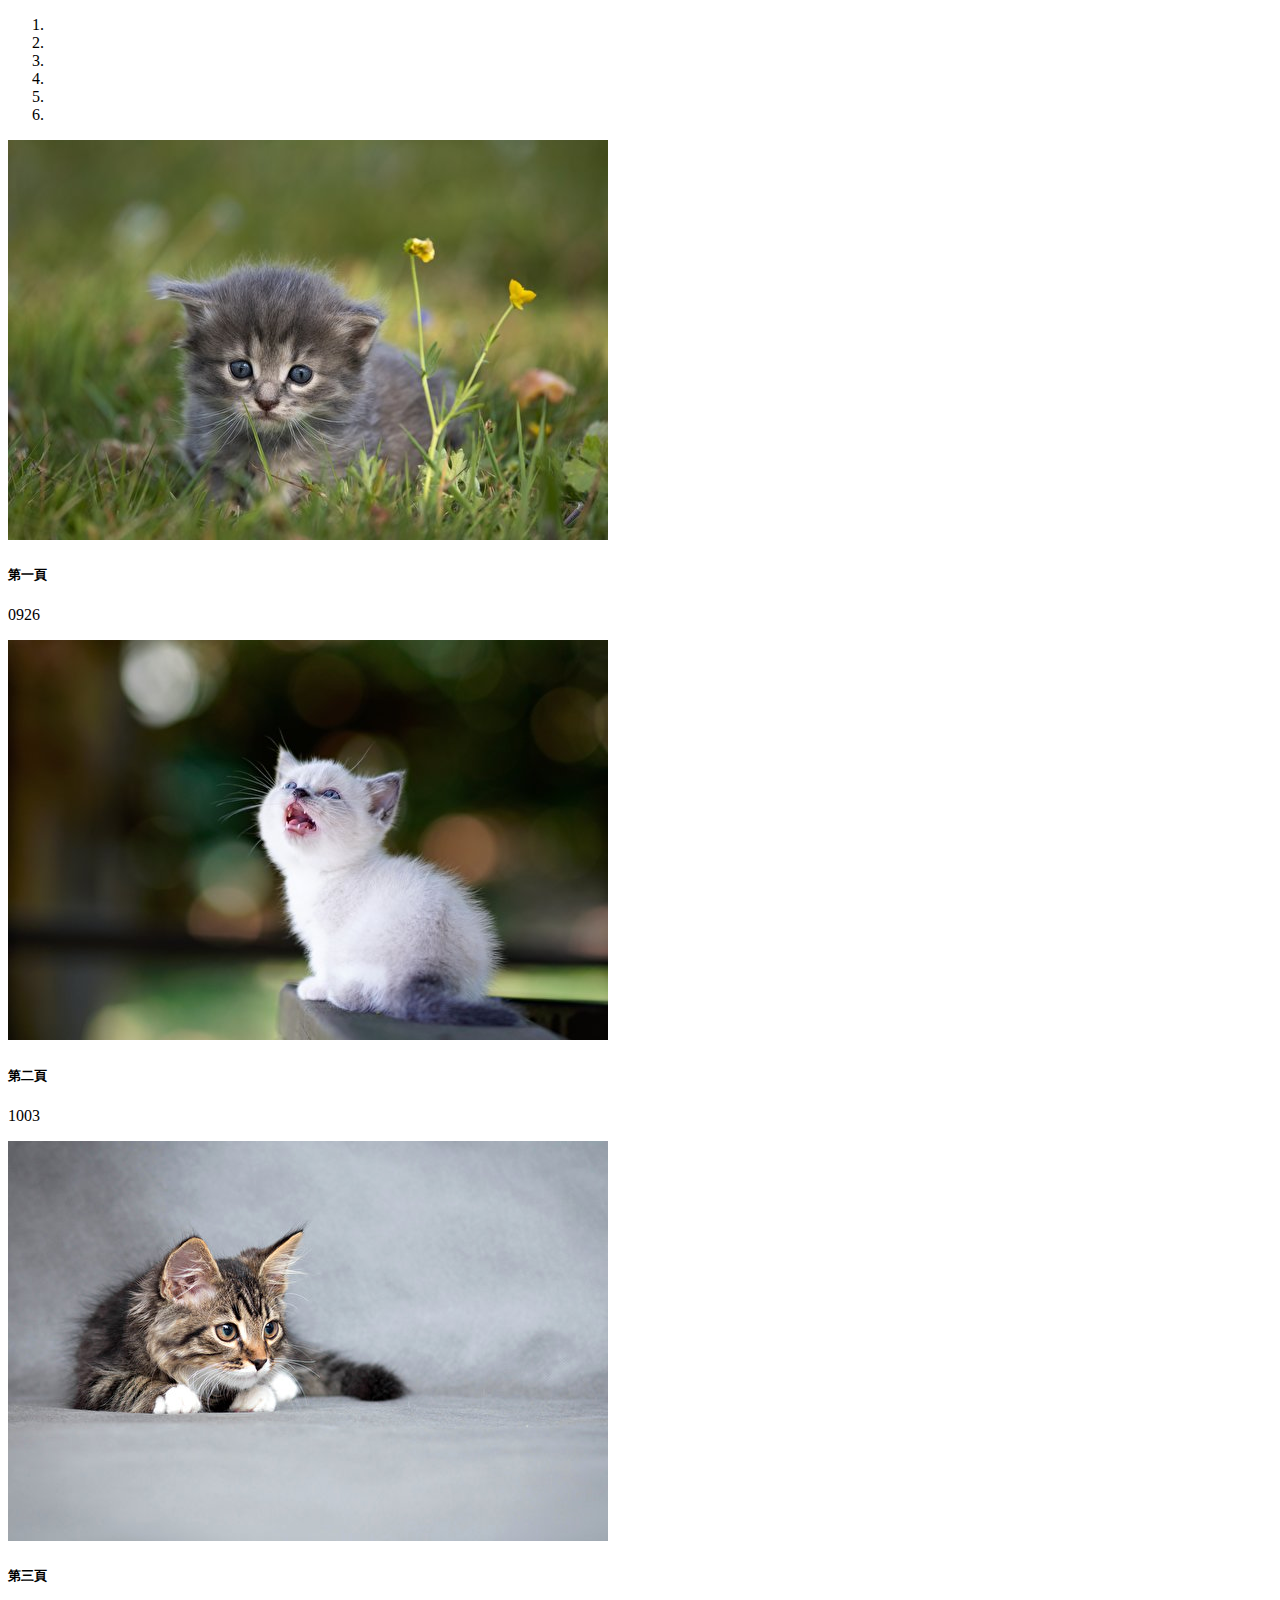
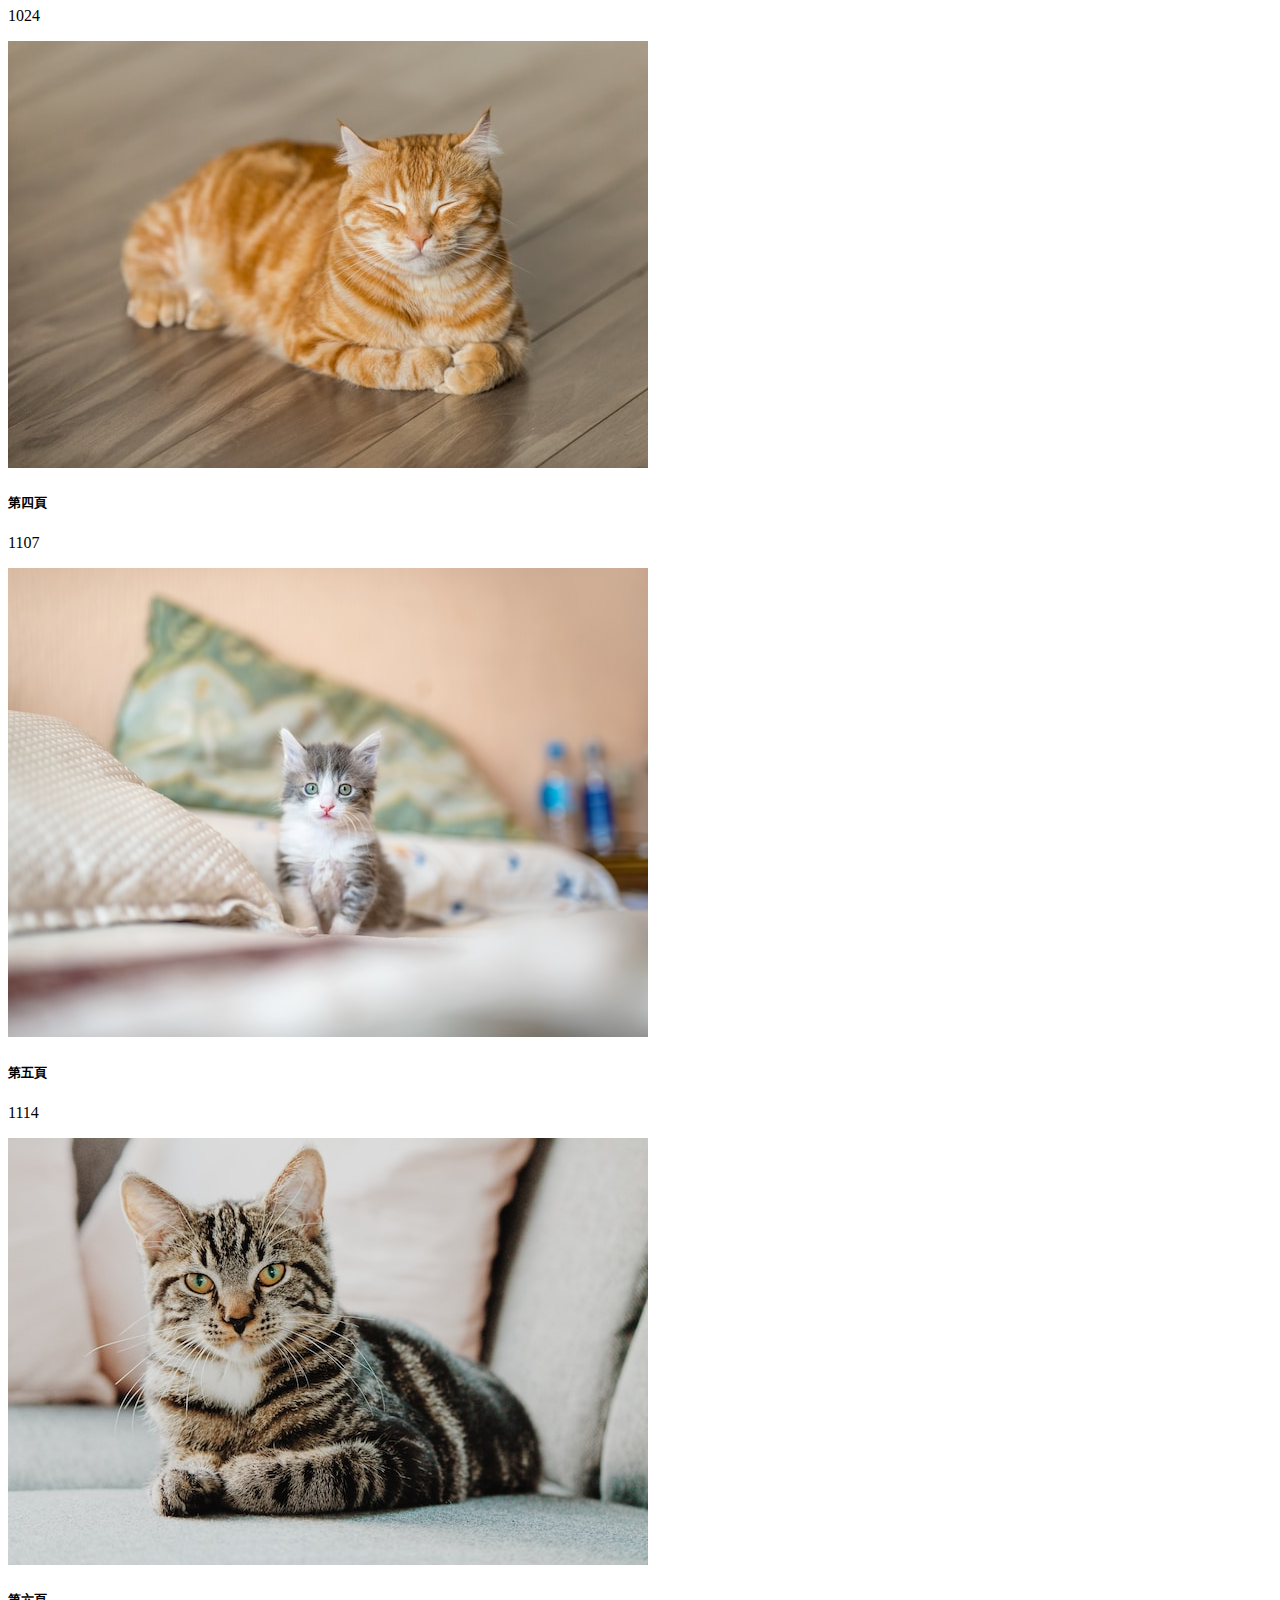
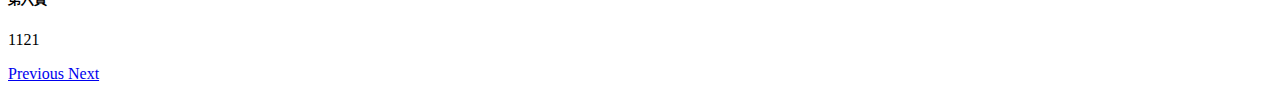
==== index.html @ 85795bbf "上傳圖片" ====
<!doctype html>
<html>
<head>
<meta charset="utf-8">
<meta http-equiv="X-UA-Compatible" content="IE=edge">
<meta name="viewport" content="width=device-width, initial-scale=1.0">
<title>這是我的期末作業</title>
<link href="css/bootstrap-4.4.1.css" rel="stylesheet" type="text/css">
</head>

<body>
<div id="carouselExampleIndicators1" class="carousel slide" data-ride="carousel" style="background-color: white">
  <ol class="carousel-indicators">
    <li data-target="#carouselExampleIndicators1" data-slide-to="0" class="active"></li>
    <li data-target="#carouselExampleIndicators1" data-slide-to="1"></li>
    <li data-target="#carouselExampleIndicators1" data-slide-to="2"></li>
	<li data-target="#carouselExampleIndicators1" data-slide-to="3"></li>
	<li data-target="#carouselExampleIndicators1" data-slide-to="4"></li>
	<li data-target="#carouselExampleIndicators1" data-slide-to="5"></li>
  </ol>
  <div class="carousel-inner" role="listbox">
    <div class="carousel-item active"> <img class="d-block mx-auto" src="images/圖1.jpg" alt="First slide">
      <div class="carousel-caption">
        <h5>第一頁</h5>
        <p>0926</p>
      </div>
    </div>
    <div class="carousel-item"> <img class="d-block mx-auto" src="images/圖2.jpg" alt="Second slide">
      <div class="carousel-caption">
        <h5>第二頁</h5>
        <p>1003</p>
      </div>
    </div>
	    <div class="carousel-item"> <img class="d-block mx-auto" src="images/圖3.jpg" alt="third slide">
      <div class="carousel-caption">
        <h5>第三頁</h5>
        <p>1024</p>
      </div>
    </div>  <div class="carousel-item"> <img class="d-block mx-auto" src="images/圖4.jpg" alt="Second slide">
      <div class="carousel-caption">
        <h5>第四頁</h5>
        <p>1107</p>
      </div>
    </div>  <div class="carousel-item"> <img class="d-block mx-auto" src="images/圖5.jpg" alt="Second slide">
      <div class="carousel-caption">
        <h5>第五頁</h5>
        <p>1114</p>
      </div>
    </div>
	    <div class="carousel-item"> <img class="d-block mx-auto" src="images/圖6.jpg" alt="Second slide">
      <div class="carousel-caption">
        <h5>第六頁</h5>
        <p>1121</p>
      </div>
    </div>
  </div>
  <a class="carousel-control-prev" href="#carouselExampleIndicators1" role="button" data-slide="prev"> <span class="carousel-control-prev-icon" aria-hidden="true"></span> <span class="sr-only">Previous</span> </a> <a class="carousel-control-next" href="#carouselExampleIndicators1" role="button" data-slide="next"> <span class="carousel-control-next-icon" aria-hidden="true"></span> <span class="sr-only">Next</span> </a> </div>

<script src="js/jquery-3.4.1.min.js"></script>
<script src="js/popper.min.js"></script>
<script src="js/bootstrap-4.4.1.js"></script>
</body>
</html>
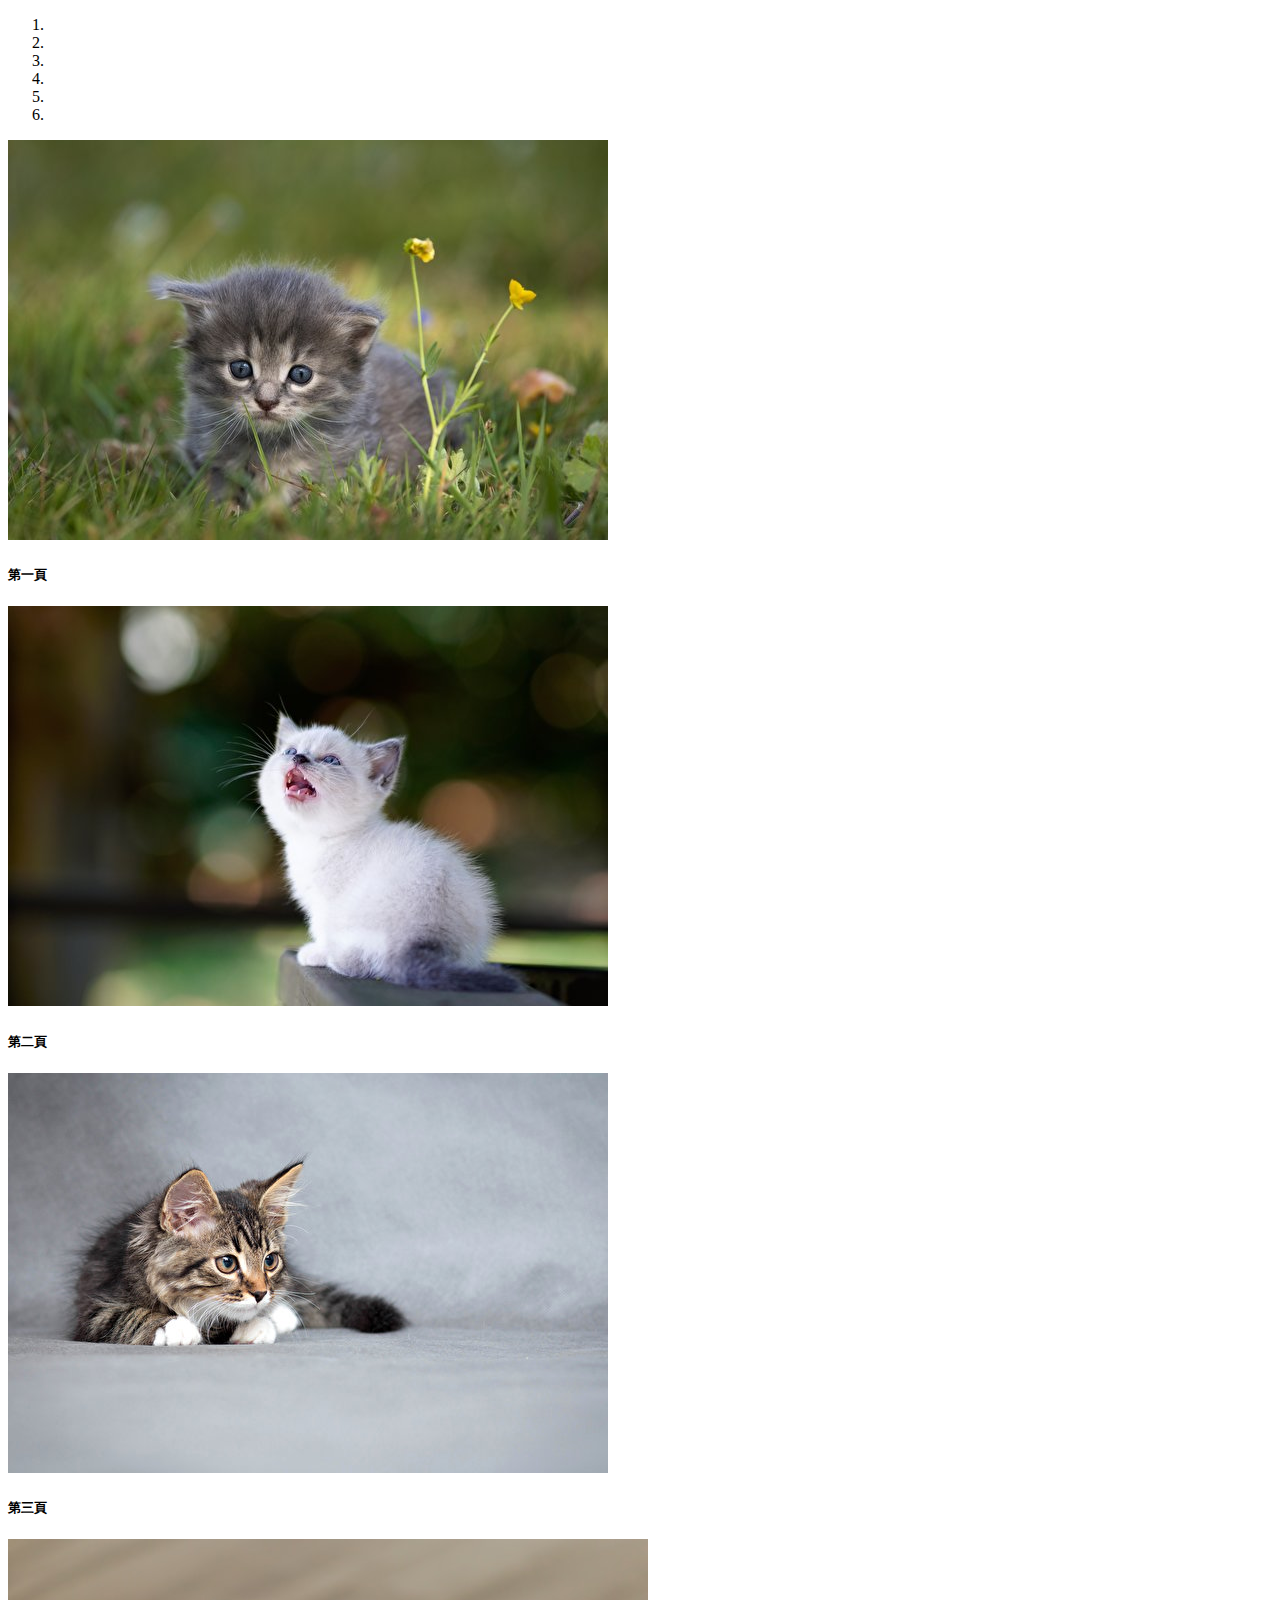
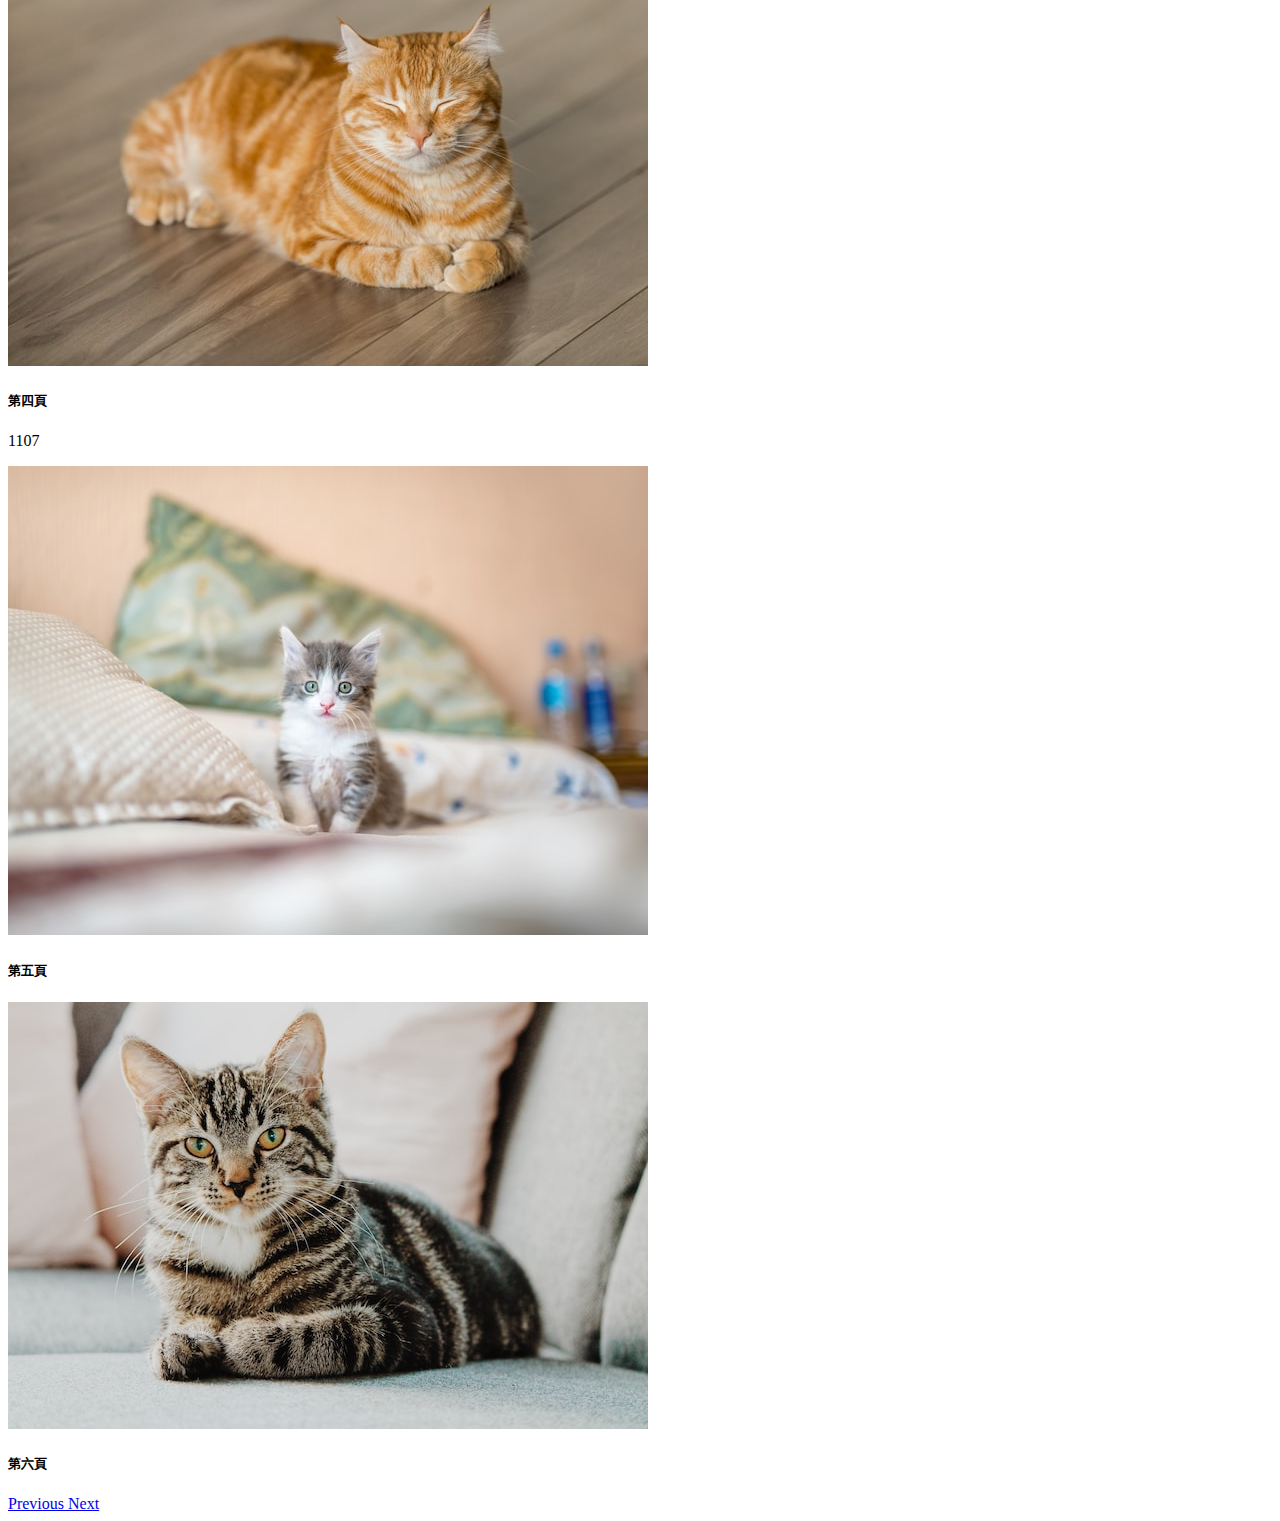
==== commit 4defd305: "問題" ====
--- a/index.html
+++ b/index.html
@@ -22,19 +22,16 @@
     <div class="carousel-item active"> <img class="d-block mx-auto" src="images/圖1.jpg" alt="First slide">
       <div class="carousel-caption">
         <h5>第一頁</h5>
-        <p>0926</p>
       </div>
     </div>
     <div class="carousel-item"> <img class="d-block mx-auto" src="images/圖2.jpg" alt="Second slide">
       <div class="carousel-caption">
         <h5>第二頁</h5>
-        <p>1003</p>
       </div>
     </div>
 	    <div class="carousel-item"> <img class="d-block mx-auto" src="images/圖3.jpg" alt="third slide">
       <div class="carousel-caption">
-        <h5>第三頁</h5>
-        <p>1024</p>
+		  <h5>第三頁</h5>
       </div>
     </div>  <div class="carousel-item"> <img class="d-block mx-auto" src="images/圖4.jpg" alt="Second slide">
       <div class="carousel-caption">
@@ -44,13 +41,11 @@
     </div>  <div class="carousel-item"> <img class="d-block mx-auto" src="images/圖5.jpg" alt="Second slide">
       <div class="carousel-caption">
         <h5>第五頁</h5>
-        <p>1114</p>
       </div>
     </div>
 	    <div class="carousel-item"> <img class="d-block mx-auto" src="images/圖6.jpg" alt="Second slide">
       <div class="carousel-caption">
         <h5>第六頁</h5>
-        <p>1121</p>
       </div>
     </div>
   </div>
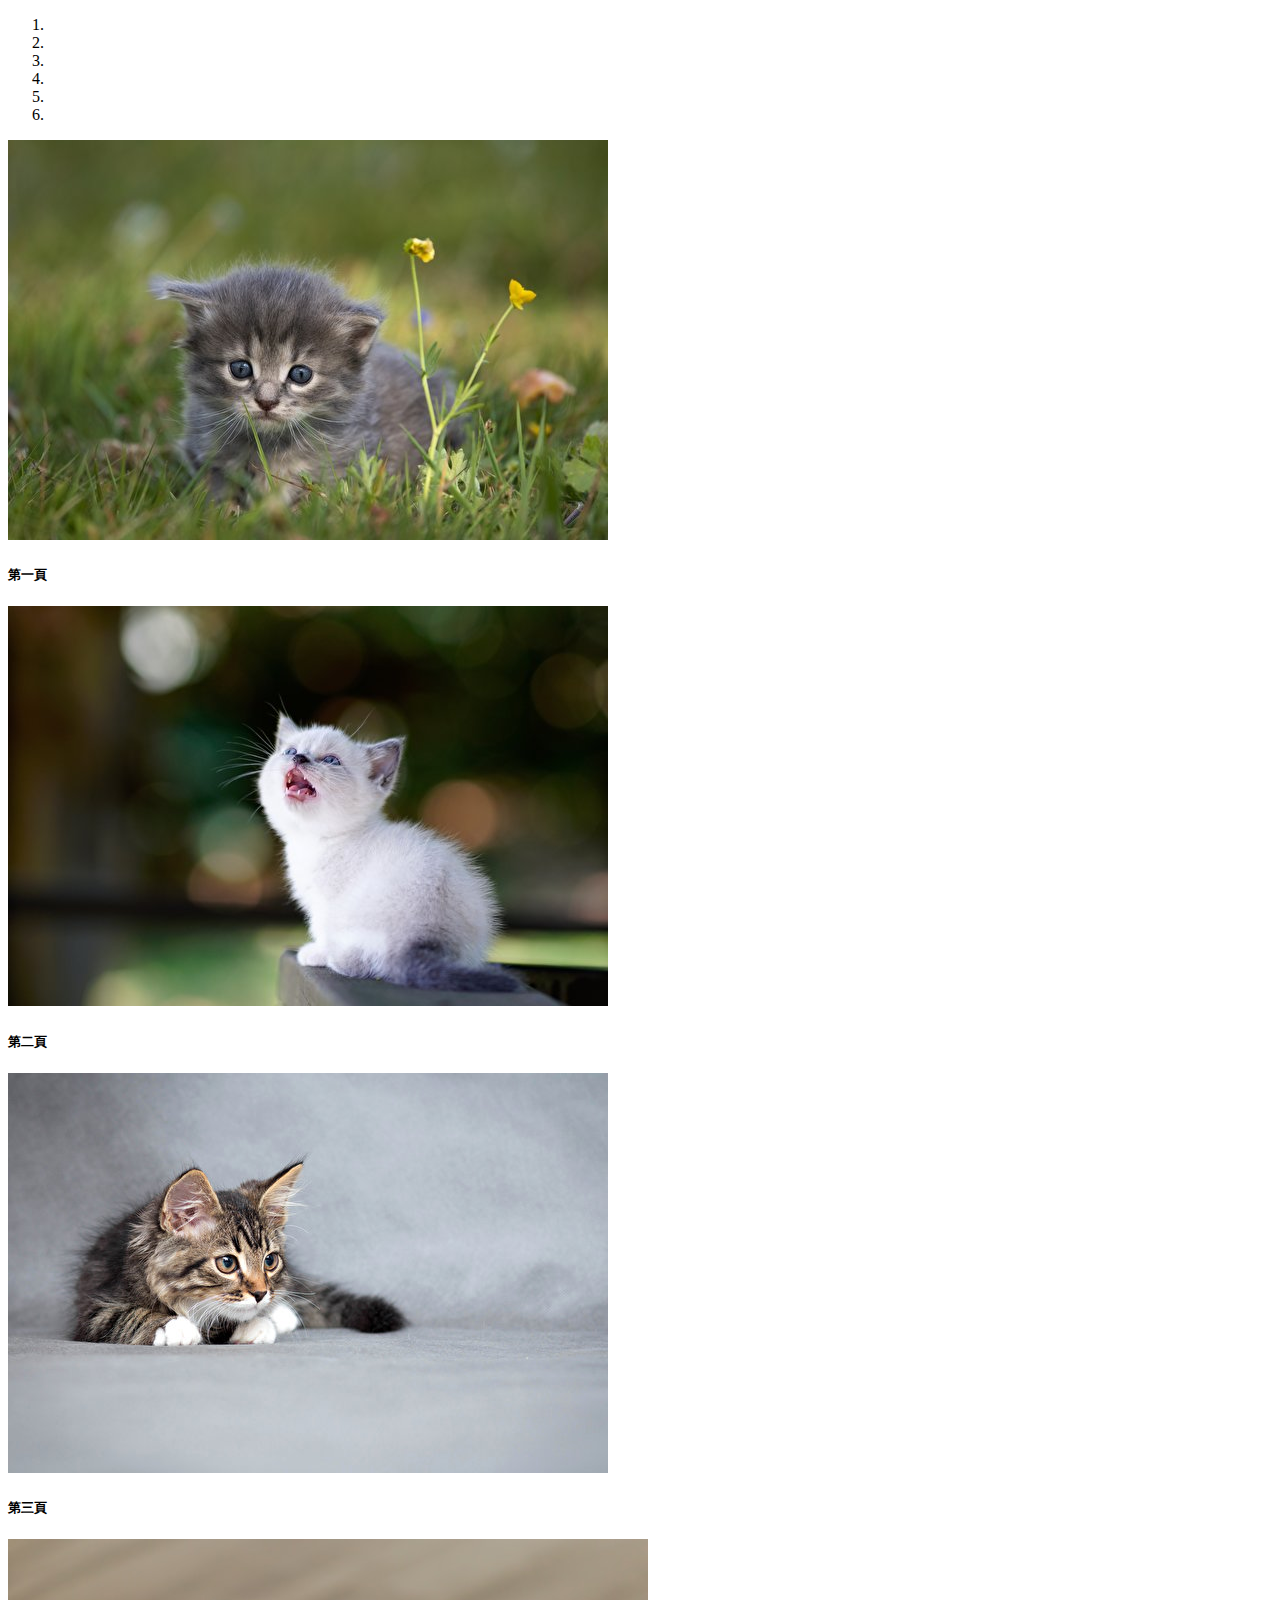
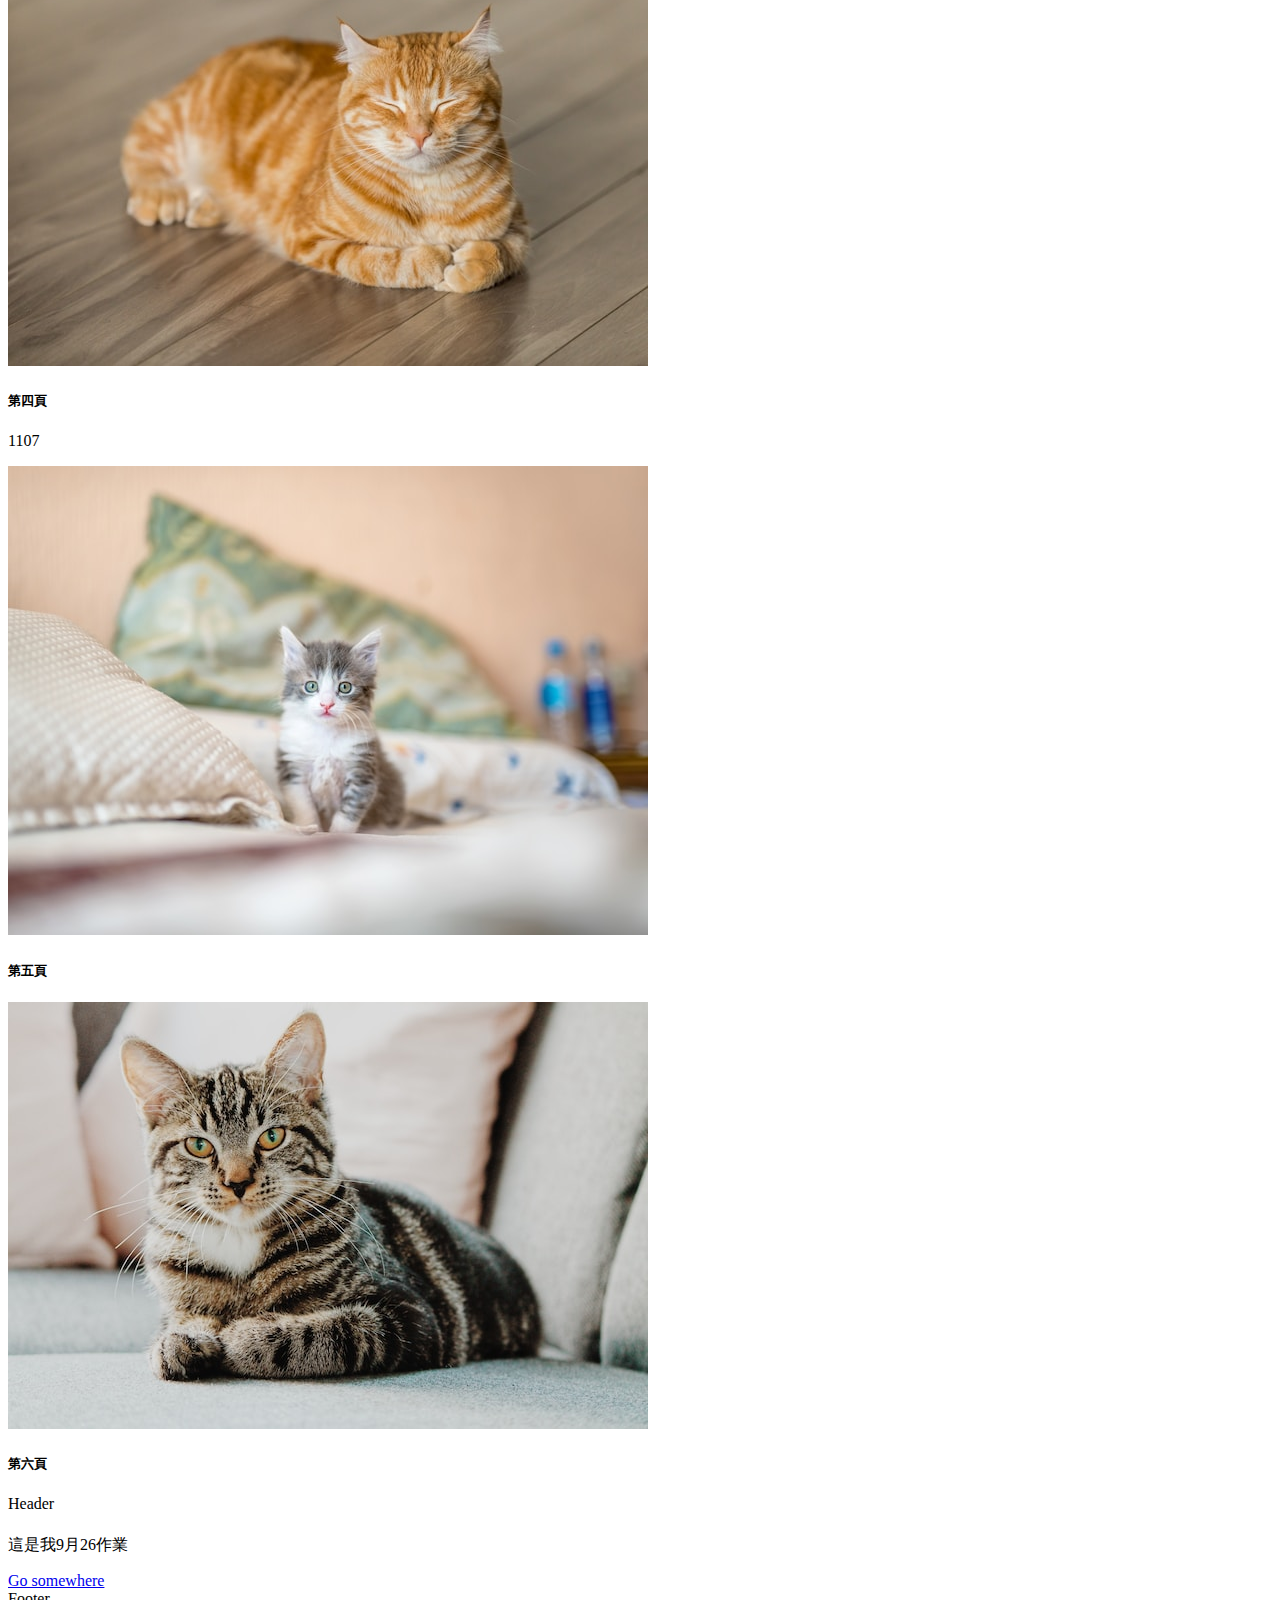
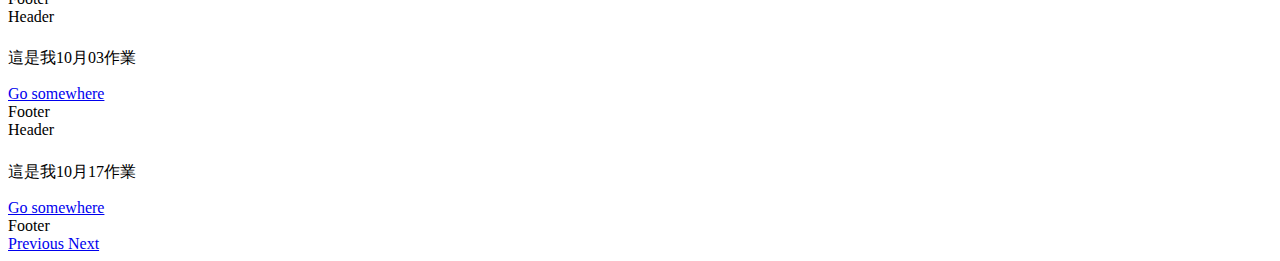
==== commit 2b7e283b: "上傳card 3個" ====
--- a/index.html
+++ b/index.html
@@ -49,6 +49,37 @@
       </div>
     </div>
   </div>
+	<div class="row">
+		  <div class="card text-center col-md-4 col-xl-2">
+		    <div class="card-header"> Header </div>
+		    <div class="card-body">
+		      <h5 class="card-title"></h5>
+		      <p class="card-text">這是我9月26作業</p>
+		      <a href="0926/0926-2.html" class="btn btn-primary">Go somewhere</a> </div>
+		    <div class="card-footer text-muted"> Footer </div>
+	    </div>
+		 <div class="card text-center col-md-4 offset-xl-3 col-xl-2">
+		    <div class="card-header"> Header </div>
+		    <div class="card-body">
+		      <h5 class="card-title"></h5>
+		      <p class="card-text">這是我10月03作業</p>
+		      <a href="1003/1003.html">Go somewhere</a> </div>
+		    <div class="card-footer text-muted"> Footer </div>
+	    </div>
+		 <div class="card text-center col-md-4 offset-xl-3 col-xl-2">
+		    <div class="card-header"> Header </div>
+		    <div class="card-body">
+		      <h5 class="card-title"></h5>
+		      <p class="card-text">這是我10月17作業</p>
+		      <a href="1024/index.html" class="btn btn-primary">Go somewhere</a> </div>
+		    <div class="card-footer text-muted"> Footer </div>
+	    </div>
+		<div class="col-xl-4"></div>
+		  
+		<div class="col-xl-4"></div>
+		  
+	    <div class="col-xl-4"></div>
+	  </div>
   <a class="carousel-control-prev" href="#carouselExampleIndicators1" role="button" data-slide="prev"> <span class="carousel-control-prev-icon" aria-hidden="true"></span> <span class="sr-only">Previous</span> </a> <a class="carousel-control-next" href="#carouselExampleIndicators1" role="button" data-slide="next"> <span class="carousel-control-next-icon" aria-hidden="true"></span> <span class="sr-only">Next</span> </a> </div>
 
 <script src="js/jquery-3.4.1.min.js"></script>
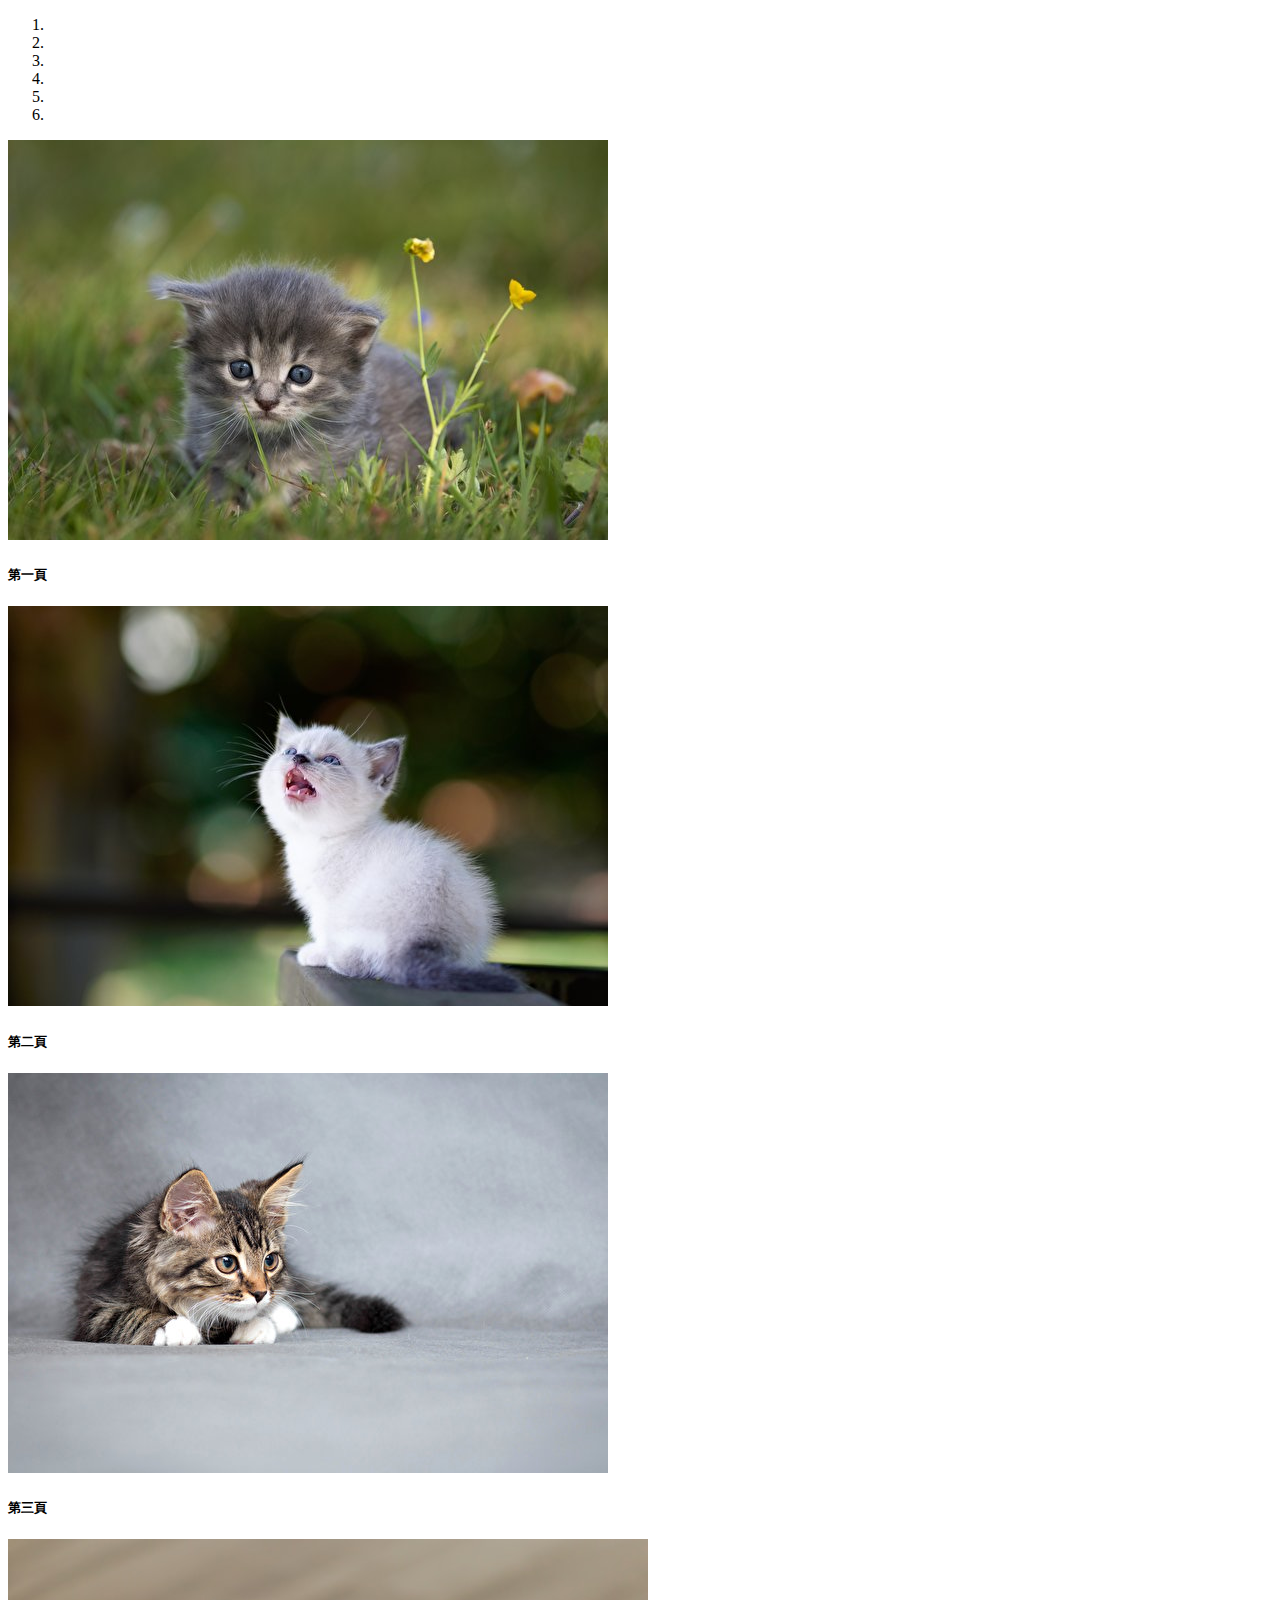
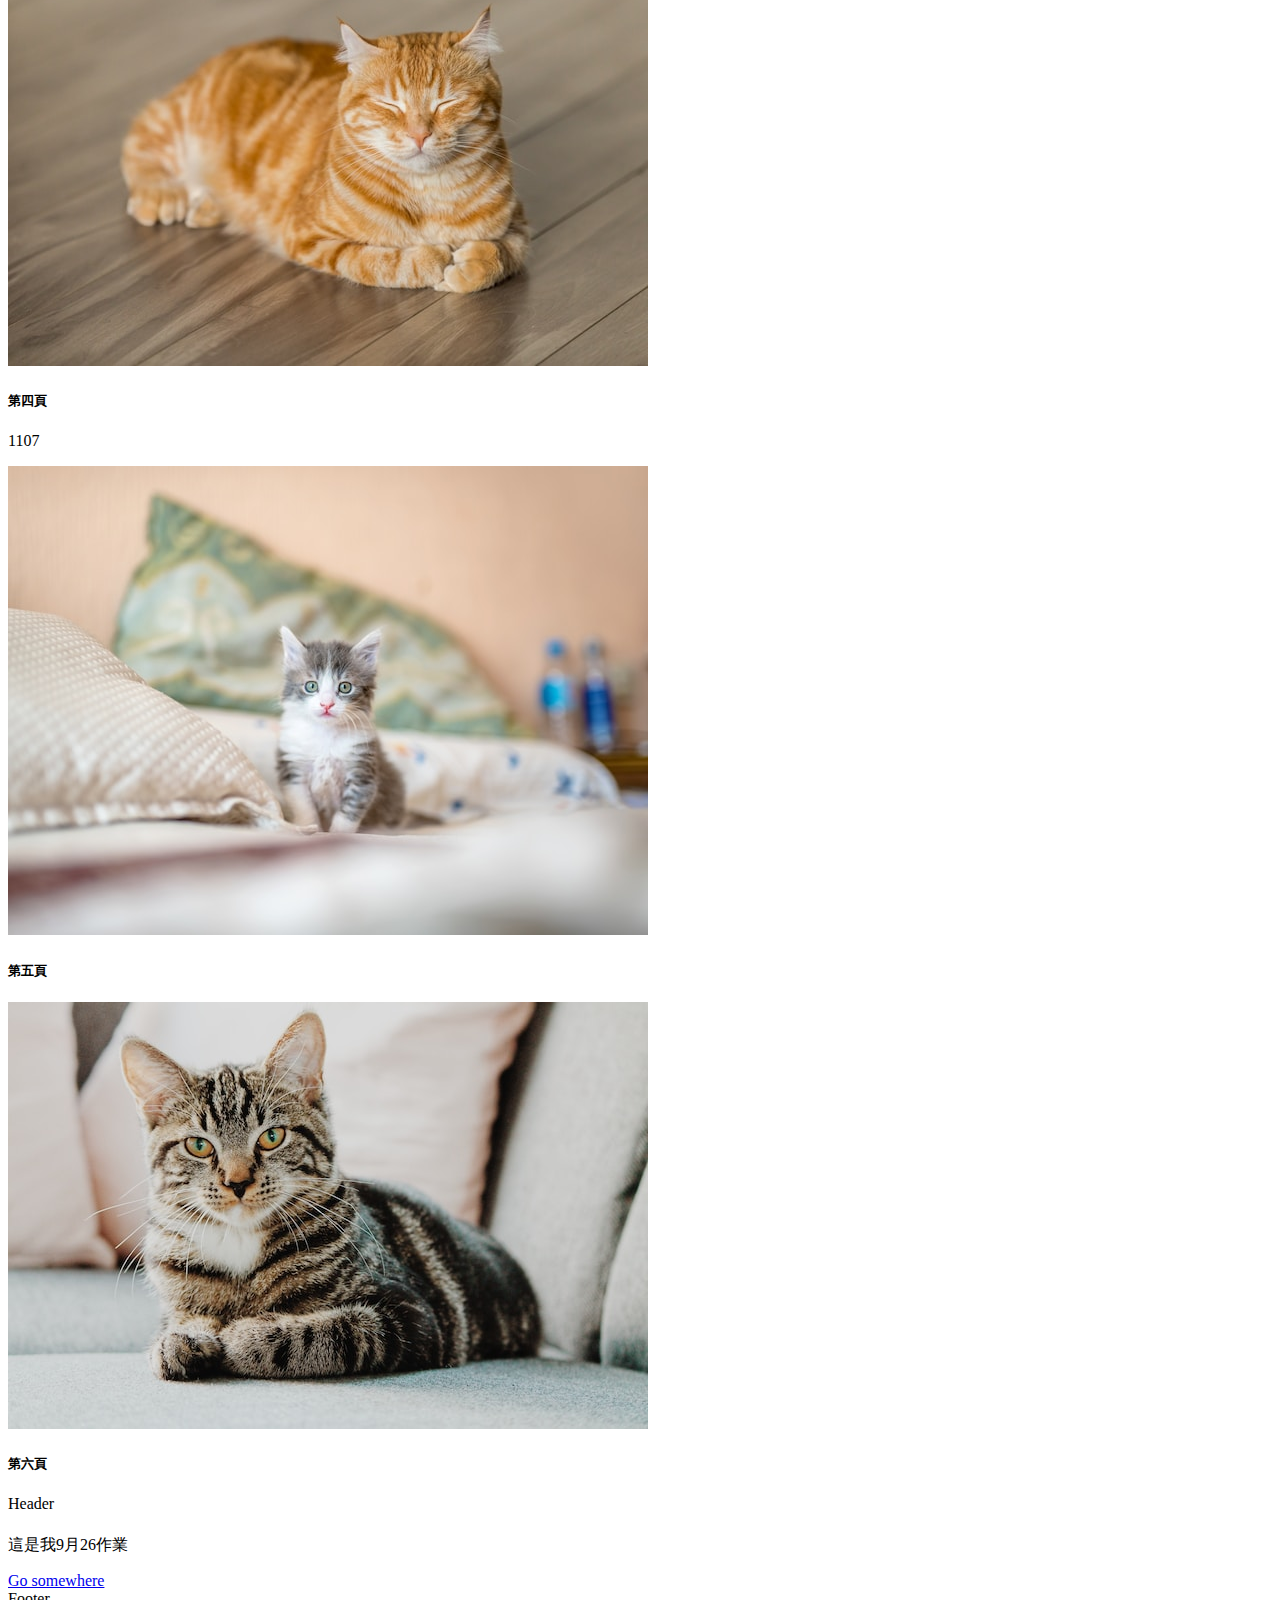
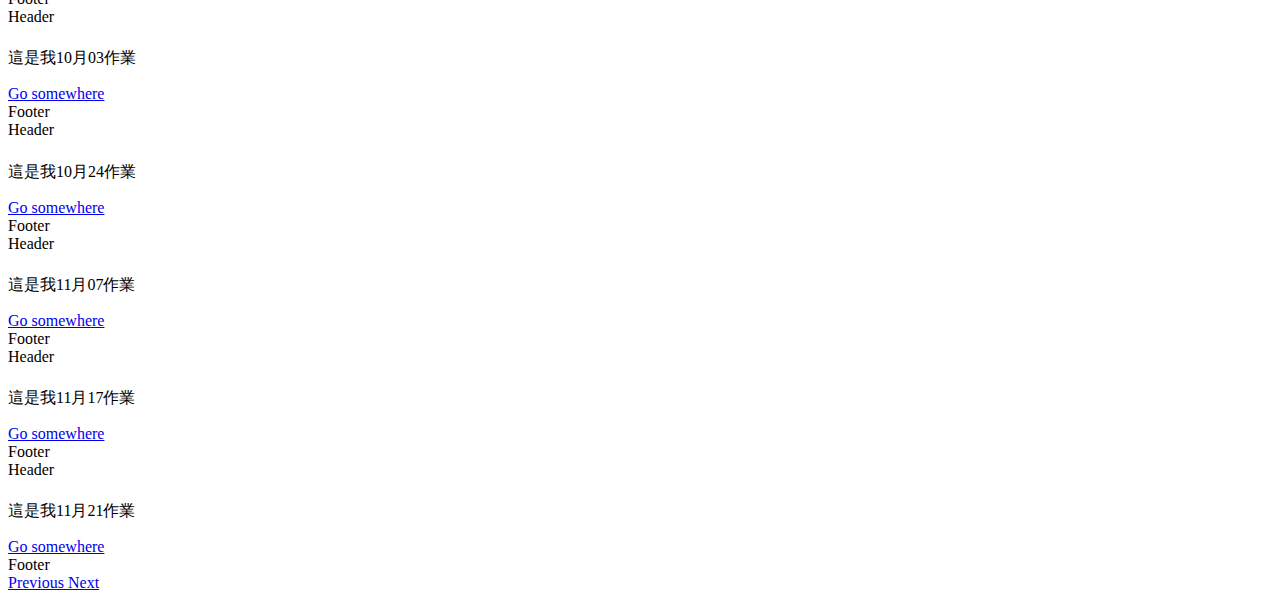
==== commit 868b41b6: "6個" ====
--- a/index.html
+++ b/index.html
@@ -31,7 +31,7 @@
     </div>
 	    <div class="carousel-item"> <img class="d-block mx-auto" src="images/圖3.jpg" alt="third slide">
       <div class="carousel-caption">
-		  <h5>第三頁</h5>
+	    <h5>第三頁</h5>
       </div>
     </div>  <div class="carousel-item"> <img class="d-block mx-auto" src="images/圖4.jpg" alt="Second slide">
       <div class="carousel-caption">
@@ -49,28 +49,54 @@
       </div>
     </div>
   </div>
-	<div class="row">
+  <div class="row">
 		  <div class="card text-center col-md-4 col-xl-2">
 		    <div class="card-header"> Header </div>
 		    <div class="card-body">
 		      <h5 class="card-title"></h5>
 		      <p class="card-text">這是我9月26作業</p>
-		      <a href="0926/0926-2.html" class="btn btn-primary">Go somewhere</a> </div>
+				<a href="0926/0926-2.html" class="btn btn-primary">Go somewhere</a>
+		    </div>
+		    <div class="card-footer text-muted"> Footer </div>
+	    </div>
+		 <div class="card text-center col-md-4 offset-xl-3 col-xl-2">
+		    <div class="card-header"> Header </div>
+	       <div class="card-body">
+		      <h5 class="card-title"></h5>
+	         <p class="card-text">這是我10月03作業</p>
+		      <a href="1003/1003.html" class="btn btn-primary">Go somewhere</a> </div>
 		    <div class="card-footer text-muted"> Footer </div>
 	    </div>
 		 <div class="card text-center col-md-4 offset-xl-3 col-xl-2">
 		    <div class="card-header"> Header </div>
 		    <div class="card-body">
 		      <h5 class="card-title"></h5>
-		      <p class="card-text">這是我10月03作業</p>
-		      <a href="1003/1003.html">Go somewhere</a> </div>
+		      <p class="card-text">這是我10月24作業</p>
+		      <a href="1024/index.html" class="btn btn-primary">Go somewhere</a> </div>
 		    <div class="card-footer text-muted"> Footer </div>
 	    </div>
-		 <div class="card text-center col-md-4 offset-xl-3 col-xl-2">
+	   <div class="card text-center col-md-4 col-xl-2">
 		    <div class="card-header"> Header </div>
 		    <div class="card-body">
 		      <h5 class="card-title"></h5>
-		      <p class="card-text">這是我10月17作業</p>
+		      <p class="card-text">這是我11月07作業</p>
+				<a href="0926/0926-2.html" class="btn btn-primary">Go somewhere</a>
+		    </div>
+		    <div class="card-footer text-muted"> Footer </div>
+	  </div>
+	  <div class="card text-center col-md-4 offset-xl-3 col-xl-2">
+		    <div class="card-header"> Header </div>
+	       <div class="card-body">
+		      <h5 class="card-title"></h5>
+	         <p class="card-text">這是我11月17作業</p>
+		      <a href="1003/1003.html" class="btn btn-primary">Go somewhere</a> </div>
+		    <div class="card-footer text-muted"> Footer </div>
+	    </div>
+	   <div class="card text-center col-md-4 offset-xl-3 col-xl-2">
+		    <div class="card-header"> Header </div>
+		    <div class="card-body">
+		      <h5 class="card-title"></h5>
+		      <p class="card-text">這是我11月21作業</p>
 		      <a href="1024/index.html" class="btn btn-primary">Go somewhere</a> </div>
 		    <div class="card-footer text-muted"> Footer </div>
 	    </div>
@@ -79,8 +105,15 @@
 		<div class="col-xl-4"></div>
 		  
 	    <div class="col-xl-4"></div>
+	    
+	    <div class="col-xl-4"></div>
+		 
+	    <div class="col-xl-4"></div>
+		  
+	    <div class="col-xl-4"></div>
+		  
 	  </div>
-  <a class="carousel-control-prev" href="#carouselExampleIndicators1" role="button" data-slide="prev"> <span class="carousel-control-prev-icon" aria-hidden="true"></span> <span class="sr-only">Previous</span> </a> <a class="carousel-control-next" href="#carouselExampleIndicators1" role="button" data-slide="next"> <span class="carousel-control-next-icon" aria-hidden="true"></span> <span class="sr-only">Next</span> </a> </div>
+  <a class="carousel-control-prev" href="http://127.0.0.1:53345/preview/app/index.html" role="button" data-slide="prev"> <span class="carousel-control-prev-icon" aria-hidden="true"></span> <span class="sr-only">Previous</span> </a> <a class="carousel-control-next" href="#carouselExampleIndicators1" role="button" data-slide="next"> <span class="carousel-control-next-icon" aria-hidden="true"></span> <span class="sr-only">Next</span> </a> </div>
 
 <script src="js/jquery-3.4.1.min.js"></script>
 <script src="js/popper.min.js"></script>
